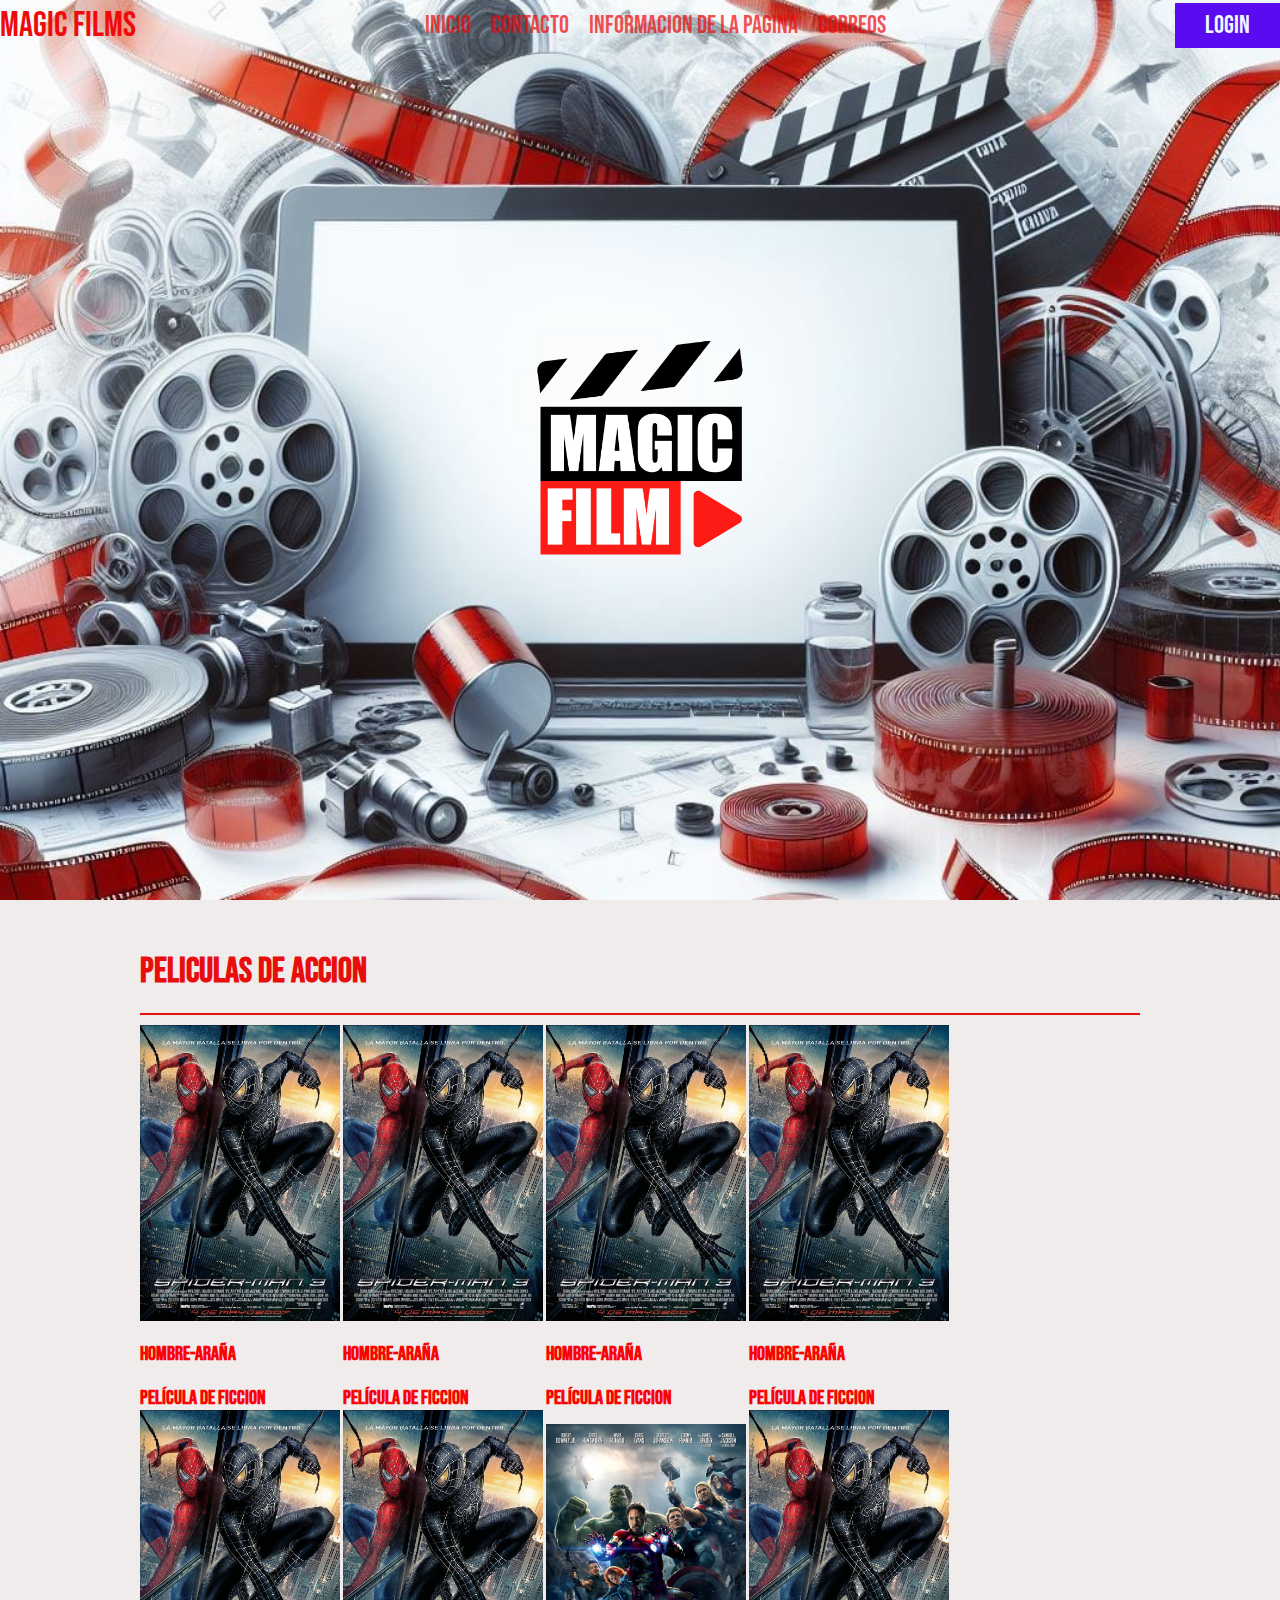
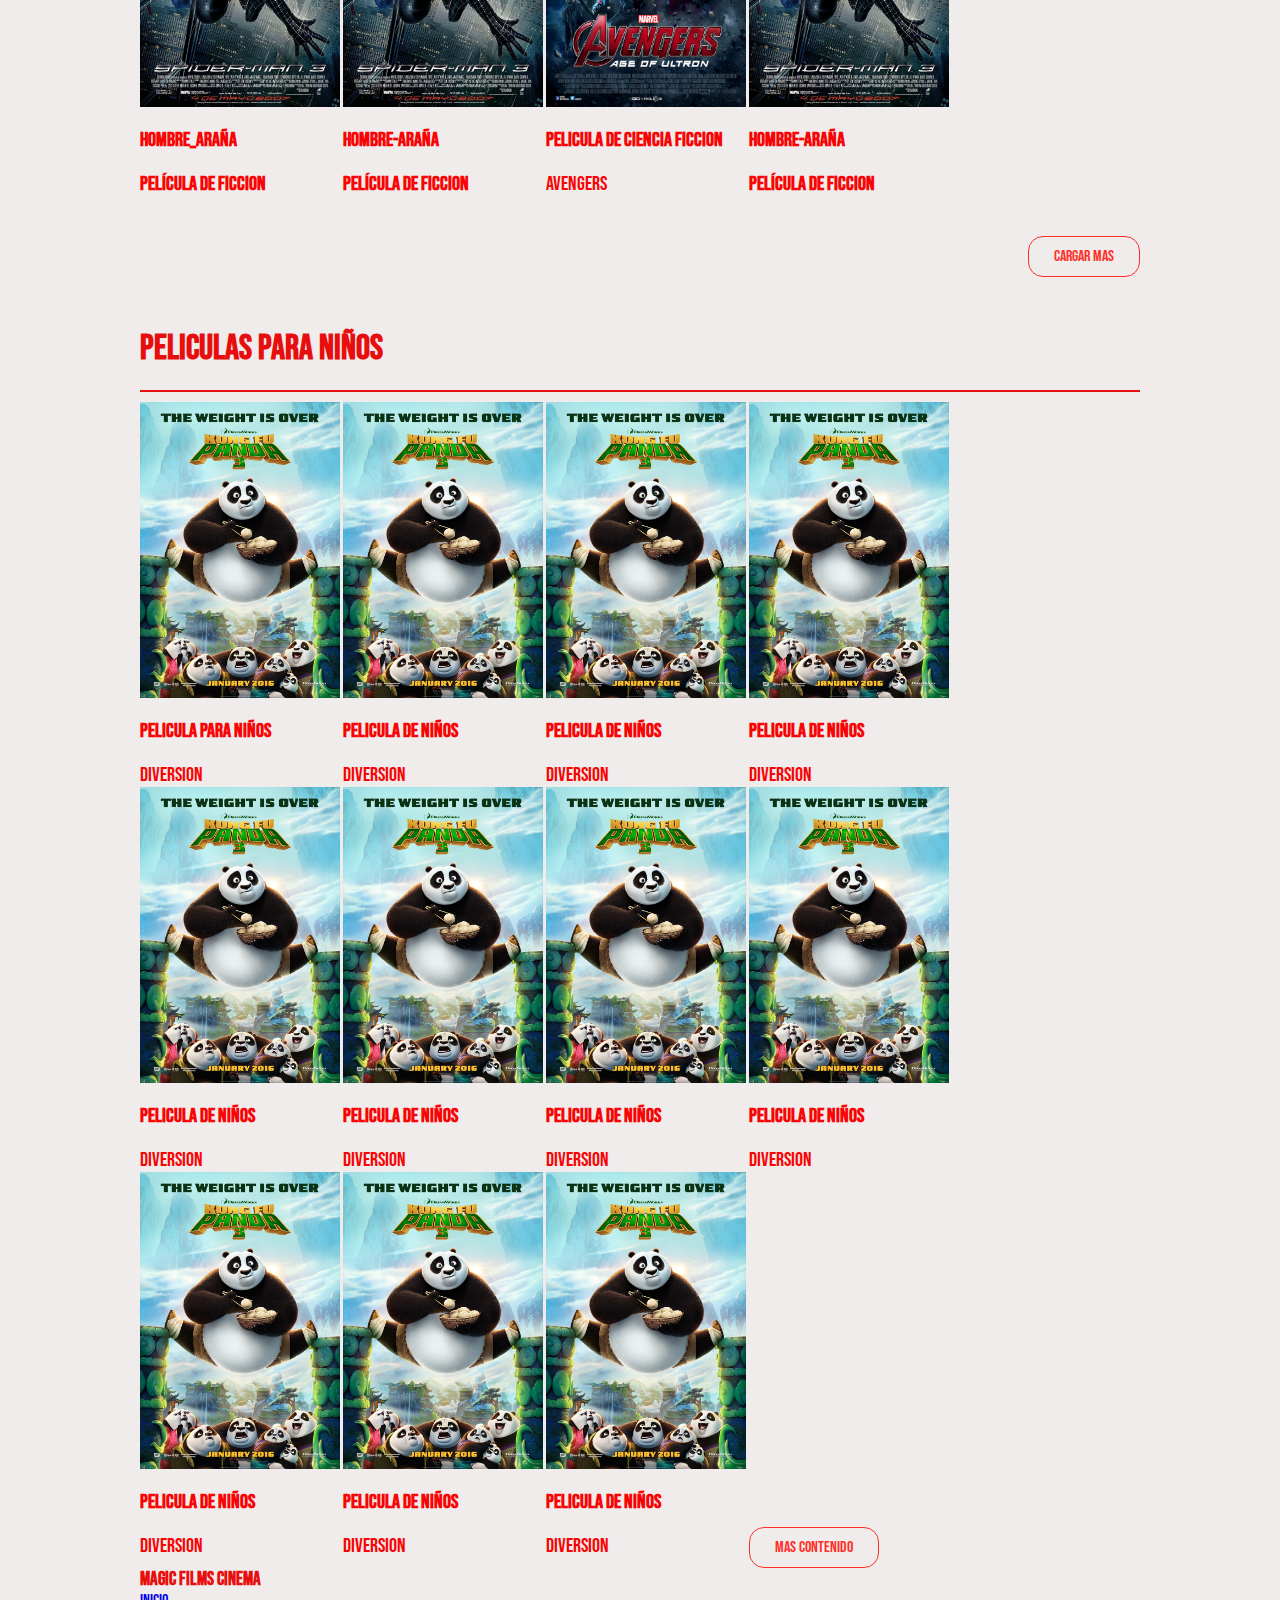
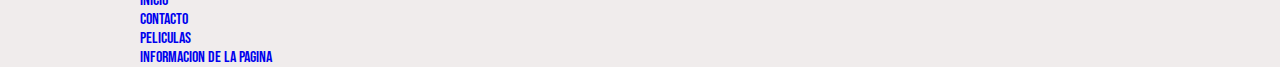
==== MAGIC FILMS pagina/index.html @ f7987037 "Add files via upload" ====
<!DOCTYPE html>
<html lang="es"> <!--el "es" es español--> 
<head>
  <!--elementos del html--> 
    <meta charset="UTF-8">
    <meta name="viewport" content="width=device-width, initial-scale=1.0">
    <title>MAGIC FILMS  CINEMA</title>
    <!--link de css-->
    <link rel="stylesheet" href="style.css">
</head>
<body> 
 <!--barra de comentarios -->  
 <!--el "header" es la cabecera de la pagina --> 

    <header class="header">
        <!--el div es para la estructura , nombres de las clases , como estan acomodados los enlaces y todas las etiquetas -->

        <div class="contennido del menu ">
           <a href="#" class="logo">MAGIC FILMS</a>
            <input type="checkbox" id="menu" />
            <label for="menu">
              <!--imagen del menu hamburguesa-->
                <img src="imagenes de pelis/botonm.png" class="menu-icono" alt="menu">
            </label>
            <nav class="navbar">
                <ul>
                    <li><a href="#">Inicio</a></li>
                    <li><a href="#">Contacto</a></li>
                    <li><a href="informaciondepagina.html">Informacion de la Pagina</a></li>
                    <li><a href="#">Correos</a></li>
                </ul>  
            </nav>

            <a href="login.html" class="btn-1">Login</a>

        </div>
        <div class="header-content container">
            <div class="header-1">
                <img width="450px" src="imagenes de pelis/logo-magic-film.png" alt=""> <!--aqui esta ubicado el tamaño y el logo de la pagina -->
                  <!--el btn son las son los enlaces-->
                <!--<a href="#" class="btn-2">ver ahora</a> -->
            </div>
            <div class="header-2">
               <!-- <h1>Bienvenido a magicfilms </h1>
                <img width="150px" src="imagenes de pelis/boton de play.png" alt=""> -->
            </div>
        </div>
    </header>   

    <section class="movies container">
        <h2>Peliculas de accion </h2>
        <hr> <!--linea que separa los titulos de las peliculas ~~-->
        <div class="box-container-1">

            <!--datos de la pelicula  1 -->

            <div class="box-1">
                <div class="content">
                    <img width="200px"src="imagenes de pelis/hombre,araña.jpg" alt="">
                    <h3>Hombre-Araña </h3>
                    <h4> Película de Ficcion </h4>
                </div>
            </div>
            
            <div class="box-1">
                <div class="content">
                    <img width="200px"src="imagenes de pelis/hombre,araña.jpg" alt="">
                    <h3>Hombre-Araña </h3>
                    <h4> Película de Ficcion </h4>
                </div>
            </div>

            <div class="box-1">
                <div class="content">
                    <img width="200px"src="imagenes de pelis/hombre,araña.jpg" alt="">
                    <h3>Hombre-Araña </h3>
                    <h4> Película de Ficcion </h4>
                </div>
            </div>

            <div class="box-1">
                <div class="content">
                    <img width="200px"src="imagenes de pelis/hombre,araña.jpg" alt="">
                    <h3>Hombre-Araña </h3>
                    <h4> Película de Ficcion </h4>
                </div>
            </div>

            <div class="box-1">
                <div class="content">
                    <img width="200px"src="imagenes de pelis/hombre,araña.jpg" alt="">
                    <h3>Hombre_Araña </h3>
                    <h4> Película de Ficcion </h4>
                </div>
            </div>

            <div class="box-1">
                <div class="content">
                    <img width="200px"src="imagenes de pelis/hombre,araña.jpg" alt="">
                    <h3>Hombre-Araña </h3>
                    <h4> Película de Ficcion </h4>
                </div>
            </div>

            <!--datos de la pelicula 2-->

            <div class="box-1">
                <div class="content">
                    <img width="200px" src="imagenes de pelis/Avengers-Age-of-Ultron-poster.jpg" alt="">
                    <h3>Pelicula de Ciencia Ficcion </h3>
                    <p>
                        Avengers
                    </p>

                </div>

            </div> 
            <div class="box-1">
                <div class="content">
                    <img width="200px"src="imagenes de pelis/hombre,araña.jpg" alt="">
                    <h3>Hombre-Araña </h3>
                    <h4> Película de Ficcion </h4>
                </div>
            </div>
            

            <!--datos de la pelicula 3-->

            <div class="box-1">
                <div class="content">
                    <img width="200px" src="imagenes de pelis/imagen tres.webp" alt="">
                    <h3>Pelicula Infantil </h3>
                    <p>
                        Sensacional
                    </p>
                </div>
            </div>
        </div>
        
        <div class="load-more" id="load-more-1"> Cargar Mas </div>

    </section>

    <section class="movies container">
        <h2>Peliculas para Niños </h2>
        <hr><!-- linea que separa los titulos de las peliculas -->
        <div class="box-container-2">
            
            <!--datos de la pelicula 4-->

            <div class="box-2">
                <div class="content">
                    <img width="200px"src="imagenes de pelis/imagen 1.jpg" alt="">
                    <h3>Pelicula para Niños  </h3>
                    <p>
                        Diversion
                    </p>

                </div>

            </div>

            <div class="box-2">
                <div class="content">
                    <img width="200px"src="imagenes de pelis/imagen 1.jpg" alt="">
                    <h3>Pelicula de Niños  </h3>
                    <p>
                        Diversion
                    </p>

                </div>

            </div>

            <div class="box-2">
                <div class="content">
                    <img width="200px"src="imagenes de pelis/imagen 1.jpg" alt="">
                    <h3>Pelicula de Niños  </h3>
                    <p>
                        Diversion
                    </p>

                </div>

            </div>

            <div class="box-2">
                <div class="content">
                    <img width="200px"src="imagenes de pelis/imagen 1.jpg" alt="">
                    <h3>Pelicula de Niños  </h3>
                    <p>
                        Diversion
                    </p>

                </div>

            </div>

            <div class="box-2">
                <div class="content">
                    <img width="200px"src="imagenes de pelis/imagen 1.jpg" alt="">
                    <h3>Pelicula de Niños  </h3>
                    <p>
                        Diversion
                    </p>

                </div>

            </div>

            <div class="box-2">
                <div class="content">
                    <img width="200px"src="imagenes de pelis/imagen 1.jpg" alt="">
                    <h3>Pelicula de Niños  </h3>
                    <p>
                        Diversion
                    </p>

                </div>

            </div>

            <div class="box-2">
                <div class="content">
                    <img width="200px"src="imagenes de pelis/imagen 1.jpg" alt="">
                    <h3>Pelicula de Niños  </h3>
                    <p>
                        Diversion
                    </p>

                </div>

            </div>

            <div class="box-2">
                <div class="content">
                    <img width="200px"src="imagenes de pelis/imagen 1.jpg" alt="">
                    <h3>Pelicula de Niños  </h3>
                    <p>
                        Diversion
                    </p>

                </div>

            </div>
            
            <div class="box-2">
                <div class="content">
                    <img width="200px"src="imagenes de pelis/imagen 1.jpg" alt="">
                    <h3>Pelicula de Niños  </h3>
                    <p>
                        Diversion
                    </p>

                </div>

            </div>

            <div class="box-2">
                <div class="content">
                    <img width="200px"src="imagenes de pelis/imagen 1.jpg" alt="">
                    <h3>Pelicula de Niños  </h3>
                    <p>
                        Diversion
                    </p>

                </div>

            </div>

            <div class="box-2">
                <div class="content">
                    <img width="200px"src="imagenes de pelis/imagen 1.jpg" alt="">
                    <h3>Pelicula de Niños  </h3>
                    <p>
                        Diversion
                    </p>

                </div>

            </div>


      

        <div class="load-more" id="load-more-2">Mas Contenido</div>
    </section> <!--siempre que se cree una nueva seccion de peliculas determinarla y enumerarla -->
    <footer class="floter container">
        <h3>MAGIC FILMS CINEMA</h3>
        <ul>
            <li><a href="#">Inicio</a></li>
            <li><a href="#">Contacto</a></li>
            <li><a href="#">Peliculas</a></li>
            <li><a href="#">Informacion de la Pagina</a></li>
        </ul>
    </footer>




    <script src="script.js"></script>
</body>

</html>
---- MAGIC FILMS pagina/style.css ----
@import url('https://fonts.googleapis.com/css2?family=Bebas+Neue&display=swap');


body{
    font-family:'Bebas Neue',cursive;
}
/* margin: 0;: Establece el margen exterior de un elemento a 0. Esto significa que no habrá espacio entre el borde del elemento y los elementos adyacentes.
padding: 0;: Define el relleno interno de un elemento como 0. El contenido dentro del elemento no tendrá ningún espacio adicional entre su borde y el contenido real.
box-sizing: border-box;: Cambia el modelo de caja para incluir el relleno y el borde dentro del ancho y alto especificados. Esto significa que el tamaño total del elemento (incluyendo el relleno y el borde) se mantiene constante, independientemente del valor del ancho o alto.
text-decoration: none;: Elimina cualquier decoración de texto, como subrayados o líneas a través del texto. Esto se utiliza comúnmente para eliminar los subrayados de los enlaces.
list-style: none;: Elimina los marcadores o numeración de las listas (por ejemplo, listas desordenadas o listas ordenadas). Los elementos de la lista no tendrán viñetas ni números. */




* {

    margin: 0;
    padding: 0; 
    box-sizing: border-box;
    text-decoration:none;
    list-style:none;
}


     /* el background-color es para ponerle el color del fondo en la pag 
     el comando color que esta en rojo afeacta la parte del color de las letras en el encabezado y los parrafos  */

     body{
        background-color: #f0ecec;
        color: #e90e0e;
        .bebas-neue-regular {
            font-family: "Bebas Neue", sans-serif;
            font-weight: 1400;
            font-style: normal;
    
           
          }
          
}
  /* max-width es el rango maximo de 1200px la pag y margin es de izquierda a derecha de las imagenes de las pelis para que no se desborde 
  el contenido */  
.container{
    max-width: 1000px;
    margin: 0 auto;
}
  /*background-image: url(imagenes\ de\ pelis/fd.jpg);
Esta línea establece la imagen de fondo para el elemento al que se aplica.  La imagen se mostrará como fondo del elemento.
background-position: center center;: Define la posición de la imagen de fondo. El valor center center centra la imagen tanto horizontal como verticalmente dentro del elemento.
background-repeat: no-repeat;: Evita que la imagen de fondo se repita. Si la imagen es más pequeña que el elemento, no se duplicará.
background-size: cover;: Ajusta automáticamente el tamaño de la imagen de fondo para cubrir todo el elemento sin distorsionarla. La imagen se escalará para adaptarse al tamaño del contenedor.
min-height: 70vh;: Establece la altura mínima del elemento en un 70% del alto de la ventana gráfica (viewport height). Esto asegura que el elemento tenga al menos esa altura, pero puede crecer si su contenido lo requiere.
display: flex;: Aplica el modelo de diseño flexible (Flexbox) al elemento. Esto permite organizar los elementos secundarios dentro del elemento en una fila o columna, según las propiedades adicionales que se establezcan.
align-items: center;: Centra verticalmente los elementos secundarios dentro del elemento. Los elementos se alinearán en el eje vertical.*/
.header {
    

    background-image: url(imagenes\ de\ pelis/fmc.jpg);
    background-position: center center;
    background-repeat: no-repeat;
    background-size: cover;
    min-height: 100vh;
    display: flex;
    align-items: center ;

}
    /* configuracion del lado del menu top 0 es la posicion de arriba
     left: 0;: Define la distancia desde el borde izquierdo del contenedor principal hasta el borde izquierdo del elemento .menu. Esto coloca el menú en el extremo izquierdo.
right: 0;: Similar a left, pero coloca el menú en el extremo derecho.
display: flex;: Aplica el modelo de diseño flexible (Flexbox) al elemento .menu. Esto permite organizar los elementos secundarios dentro del menú en una fila o columna, según las propiedades adicionales que se establezcan.
align-items: center;: Centra verticalmente los elementos secundarios dentro del .menu. Los elementos se alinearán en el eje vertical.
justify-content: space-between;: Distribuye el espacio disponible entre los elementos secundarios dentro del .menu. En este caso, los elementos se colocarán al principio y al final del contenedor, creando un espacio igual entre ellos.*/
.menu {

    position: absolute;
    
    top: 0;
    
    left: 0;
    
    right: 0;
    
    display: flex;
    
    align-items: center;
    
    justify-content: space-between;
    
    }
     /* logo , tamaño y color */
    .logo {
        font-size: 35px;
        color: #ef0b0b;
       
    }
    /* este afecta las listas */
    .menu .navbar ul li{
        position: relative;
        float: left;

    }
    /*  font-size: 22px; = tamaño de la letra en el menu
        padding: 20px; = modifica el tamño de los enlaces del menu 
        color: #ffffff;= color del texto del menu 
        display: block;= para que tome correctamente el padding */
    .menu .navbar ul li a {
        font-size: 25px;/*tamaño del texto dentro del menu*/
        padding: 10px; /*ancho en separacion del contenido del menu*/
        color: #f20404b0;
        display: block;
    }
    /* en este comando se esta ejecutando el cambio de color de las letras en el menu en caso
     de que el mause este sobre la letra a escoger */

    .menu .navbar ul li a:hover {

        color: #fdfcff;

    }

    #menu{
        display: none;
    }
    .menu-icono {
        width: 90px;/* tamaño del icono del menu*/
    }
    .menu label {
        cursor: pointer;
        display:  none ;
    }
    .header-content {/* configuracion del contenido*/
        display: flex;/* pone de manera horizontal el contenido de la pagina*/


    }
    .header-1 { /*configuracion del texto las mejores peliculas su ubicacion*/
      display: flex;
      flex-direction: column;
      width: 50%;
      align-self: flex-end;
    }
    .header-1 img {/*onfiguracion del texto las mejores peliculas*/
     width: 300px;
    }
    .header-2 { /*configuracion del texto las mejores peliculas su ubicacion*/
        width: 50%;
        margin-top: 80px;
        text-align: end;
    }
    .header-2 h1 {/*onfiguracion del texto las mejores peliculas*/
        color:#ee090972;/* color del texto del header 2*/
        font-size: 80px;
        line-height: 80px;
    }
    .btn-1{ /*configuracion del boton de login*/
        display: inline-block;
        padding: 7px 30px;
        background-color: #5b0bef;/*color en fondo de la letra */
        color: aliceblue; /*color del boton*/
        font-size: 25px;/* tamaño del boton letra*/
    }
    .btn-2{/*configuracion del boton ver ahora */
        width: 105px;
        display: inline-block;
        padding: 5px 10px;
        background-color: #5b0bef;/*color en fondo de la letra */
        color: aliceblue; /*color del boton*/
        font-size: 20px;/* tamaño del boton letra*/
        margin-top: 30;/*espacio hacia arriba*/
    }

    .movies{
        padding: 50px 0 0 0;
        display: flex;
        flex-direction: column;/* las imagenes se pondran en forma de columna */
    }

    h2{
        font-size: 35px;/*ubicion de las letras sobre las peliculas */
        margin-bottom: 20px;
    }

    hr{ /* color de la linea que separa los titulos que estan sobre las peliculas , tambien se separan
        los detalles de las misma , como lo son la altura y distancia */
        border: 1px solid #e51010; /* grosor y color de la linea */
        width: 100%;/* longitud de la linea*/
        margin-bottom: 10px;/* abre espacios*/
    } /*los box son las div del html donde se estan guardando las imagenes */
    /* se deben actualixar los datos*/
    .box.container-1 , 
    .box.container-2 {
        display: grid;
        grid-template-columns: repeat( auto-fit , min- max(250px 1fr));
        gap: 20px; /* este es el comando que separa una pelicula de al otra en caso que esten formando una columna */
    }
    .box-1 ,
    .box-2 {
        border-radius: 5px;
        z-index: 1000;/* el z index colocara los elementos siempre por delante de otros*/
        display: none;/* este comando oculta las imagenes */
    }/* estos comandos hacen que las imagnes aparezcan nuevamente en el orden que tienen que ir */
    .box-1:nth-child(1),
    .box-1:nth-child(2),
    .box-1:nth-child(3),
    .box-1:nth-child(4),
    .box-1:nth-child(5),
    .box-1:nth-child(6),
    .box-1:nth-child(7),
    .box-1:nth-child(8){
        display: inline-block;
    }
    .box-2:nth-child(1),
    .box-2:nth-child(2),
    .box-2:nth-child(3),
    .box-2:nth-child(4), 
    .box-2:nth-child(5),
    .box-2:nth-child(6),
    .box-2:nth-child(7),
    .box-2:nth-child(8),
    .box-2:nth-child(9),
    .box-2:nth-child(10),
    .box-2:nth-child(11){
        display: inline-block;  
    } 
    .load-more{ /*esta es la configuracion para el boton de mas contenido */
       margin-top: 40px;
       display: inline-block;
       padding: 10px 25pX;
        border-radius: 15px;
        border: 1px solid #FF2F28;
        color: #FF2F28;
        font-size: 16px;
        cursor: pointer;
        align-self: flex-end; /*este comando arroja para la derecha*/
    }

.load-more:hover { /* este configura el boton de mas contenido*/
    background-color: #f90202;
    color: #FFFFFF;
}
.content img{ /*en este comando se ajusta el tamaño del espacio de las imagenes y su texto en la descripcion */ 

    margin-bottom: 15px;
}

.content h3{
font-size: 20px;
margin-bottom: 20px;/*separacion para abajo del texto */
}
.content{
    color: #f90404;
    font-size: 20px;
}
.footer {
    display:flex;
    justify-content: space-between;
    align-items: center ;
    padding: 100px 0;
    margin-top: 100px;
    border-top: 1px solid #220bef;
    align-self: flex-end;
}
.footer ul a{ /*el floter es la informacion del final de la pagina */
    display: 30px;
    
}
.footer li {
    color: #FFFFFF;
    font-size: 20px;
    margin-right: 20px;
    display: block;
}
.footer a:hover {
    color: #e51010 ;

}
@media (max-width:991px){

.menu{
    padding: 20 0 0px;
}
.menu label{
    display: initial;
}
.menu .navbar {
    position: absolute;
    top:100%;
    left: 0;
    right: 0;
    background-color: #0e0e0e;
    display: none;

}
.menu .navbar ul li{
    width: 50%;
}
.btn-1{
    display: none;
}
#menu:checked ~ .navbar{
    display: initial;
}

.header-content{ /* informacion de los titulos y parrafos sobre y debajo de las imagenes*/
    flex-direction: column;
    padding: 180px 30px 30px 30px0;
}
.header-1 {
    width: 100%;
    align-items: center;
}
.hearder-2{
    width: 100%;
    text-align: center;
}    
} /* en estos comandos esta la configuracion del menu y su contenido*/
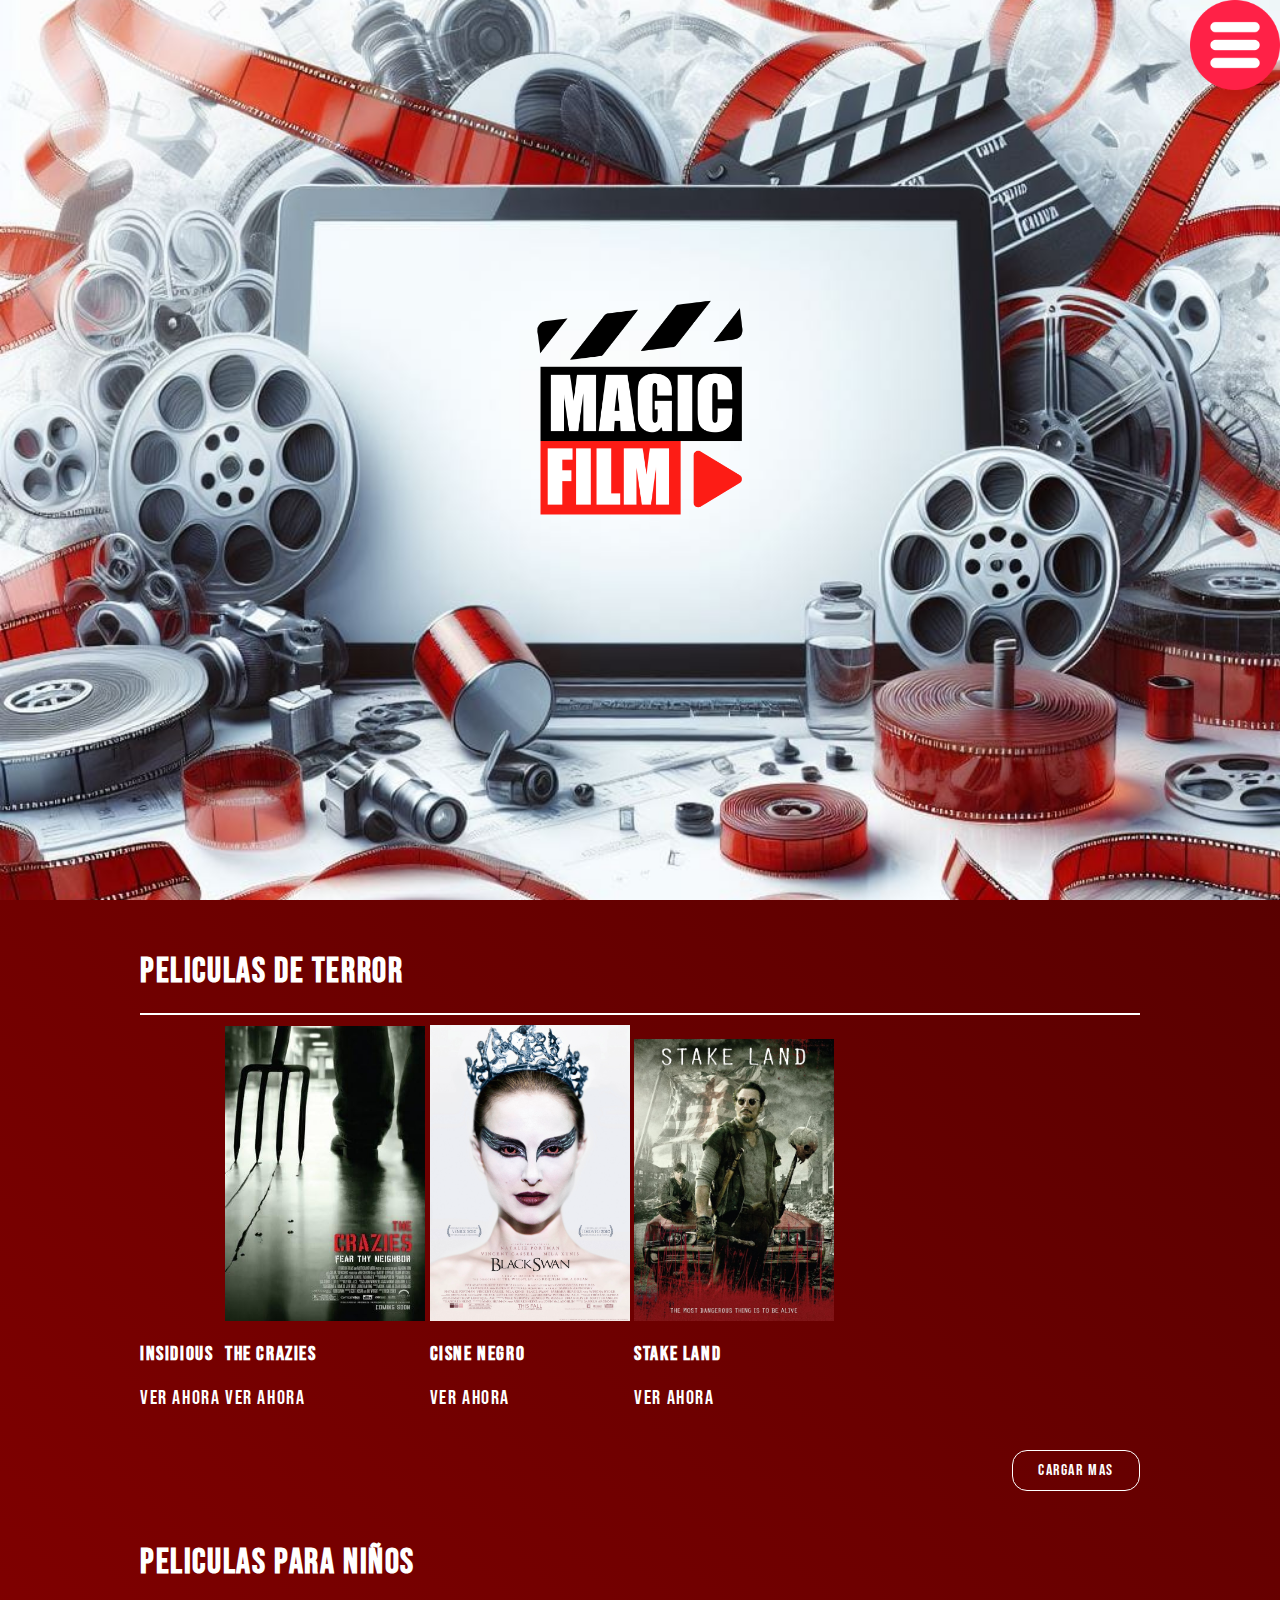
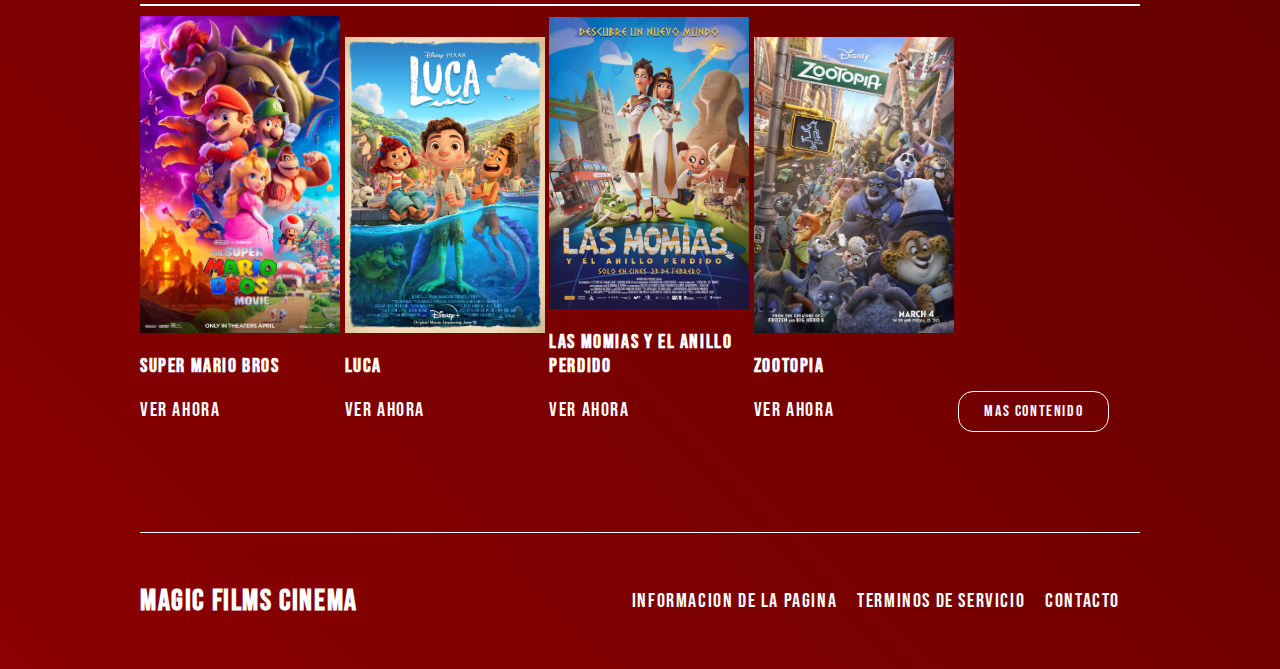
==== commit d388d983: "Add files via upload" ====
--- a/MAGIC FILMS pagina/index.html
+++ b/MAGIC FILMS pagina/index.html
@@ -16,7 +16,7 @@
         <!--el div es para la estructura , nombres de las clases , como estan acomodados los enlaces y todas las etiquetas -->
 
         <div class="contennido del menu ">
-           <a href="#" class="logo">MAGIC FILMS</a>
+           <a href="#" class="logo"></a>
             <input type="checkbox" id="menu" />
             <label for="menu">
               <!--imagen del menu hamburguesa-->
@@ -48,57 +48,58 @@
     </header>   
 
     <section class="movies container">
-        <h2>Peliculas de accion </h2>
+        <h2>Peliculas de terror </h2>
         <hr> <!--linea que separa los titulos de las peliculas ~~-->
-        <div class="box-container-1">
+         <div class="box-container-1">
 
             <!--datos de la pelicula  1 -->
 
             <div class="box-1">
                 <div class="content">
-                    <img width="200px"src="imagenes de pelis/hombre,araña.jpg" alt="">
-                    <h3>Hombre-Araña </h3>
-                    <h4> Película de Ficcion </h4>
-                </div>
-            </div>
-            
-            <div class="box-1">
-                <div class="content">
-                    <img width="200px"src="imagenes de pelis/hombre,araña.jpg" alt="">
-                    <h3>Hombre-Araña </h3>
-                    <h4> Película de Ficcion </h4>
-                </div>
-            </div>
-
-            <div class="box-1">
-                <div class="content">
-                    <img width="200px"src="imagenes de pelis/hombre,araña.jpg" alt="">
-                    <h3>Hombre-Araña </h3>
-                    <h4> Película de Ficcion </h4>
-                </div>
-            </div>
-
-            <div class="box-1">
-                <div class="content">
-                    <img width="200px"src="imagenes de pelis/hombre,araña.jpg" alt="">
-                    <h3>Hombre-Araña </h3>
-                    <h4> Película de Ficcion </h4>
-                </div>
-            </div>
-
-            <div class="box-1">
-                <div class="content">
-                    <img width="200px"src="imagenes de pelis/hombre,araña.jpg" alt="">
-                    <h3>Hombre_Araña </h3>
-                    <h4> Película de Ficcion </h4>
-                </div>
-            </div>
-
-            <div class="box-1">
-                <div class="content">
-                    <img width="200px"src="imagenes de pelis/hombre,araña.jpg" alt="">
-                    <h3>Hombre-Araña </h3>
-                    <h4> Película de Ficcion </h4>
+                    <img width="200px"src="imagenes de pelis/Insidious.jpg" alt="" class="poster">
+                    <h3>Insidious</h3>
+                    <p> Ver Ahora </p>
+                </div>
+            </div>
+            
+            <div class="box-1">
+                <div class="content">
+                    <img width="200px"src="imagenes de pelis/thecrazies.jpg" alt=""class="poster">
+                    <h3>The Crazies</h3>
+                    <p> Ver Ahora </p>
+                </div>
+            </div>
+
+            <div class="box-1">
+                <div class="content">
+                    <img width="200px"src="imagenes de pelis/cisnenegro.jpg" alt="" class="poster">
+                    <h3>Cisne Negro</h3>
+                    <p> Ver Ahora </p>
+                </div>
+            </div>
+            
+
+            <div class="box-1">
+                <div class="content">
+                    <img width="200px"src="imagenes de pelis/stakeland.jpg" alt="" class="poster">
+                    <h3>Stake Land</h3>
+                    <hp4> Ver Ahora </p>
+                </div>
+            </div>
+
+            <div class="box-1">
+                <div class="content">
+                    <img width="200px"src="imagenes de pelis/tenemosquehablardekevin.jpg" alt="" class="poster">
+                    <h3>Tenemos que Hablar<br>de Kevin  </h3>
+                    <p> Ver Ahora </p>
+                </div>
+            </div>
+
+            <div class="box-1">
+                <div class="content">
+                    <img width="200px"src="imagenes de pelis/Babadook.jpg" alt="" class="poster">
+                    <h3>El Babadook </h3>
+                    <p> Ver Ahora </p>
                 </div>
             </div>
 
@@ -106,10 +107,10 @@
 
             <div class="box-1">
                 <div class="content">
-                    <img width="200px" src="imagenes de pelis/Avengers-Age-of-Ultron-poster.jpg" alt="">
-                    <h3>Pelicula de Ciencia Ficcion </h3>
-                    <p>
-                        Avengers
+                    <img width="200px" src="imagenes de pelis/dejameentrar.jpg" alt="" class="poster">
+                    <h3>Dejame Entrar</h3>
+                    <p>
+                        Ver Ahora
                     </p>
 
                 </div>
@@ -117,9 +118,9 @@
             </div> 
             <div class="box-1">
                 <div class="content">
-                    <img width="200px"src="imagenes de pelis/hombre,araña.jpg" alt="">
-                    <h3>Hombre-Araña </h3>
-                    <h4> Película de Ficcion </h4>
+                    <img width="200px"src="imagenes de pelis/elconjuro.jpg" alt="" class="poster">
+                    <h3>El Conjuro</h3>
+                    <p> Ver Ahora </p>
                 </div>
             </div>
             
@@ -128,10 +129,37 @@
 
             <div class="box-1">
                 <div class="content">
-                    <img width="200px" src="imagenes de pelis/imagen tres.webp" alt="">
+                    <img width="200px" src="imagenes de pelis/supermariobros" alt="" class="poster">
+                    <h3>Super Mario Bros </h3>
+                    <p>
+                        Ver Ahora
+                    </p>
+                </div>
+            </div>
+            <div class="box-1">
+                <div class="content">
+                    <img width="200px" src="imagenes de pelis/luca" alt="" class="poster">
+                    <h3>Luca </h3>
+                    <p>
+                        Ver Ahora
+                    </p>
+                </div>
+            </div>
+            <div class="box-1">
+                <div class="content">
+                    <img width="200px" src="imagenes de pelis/lasmomiasyelanilloperdido.jpg" alt="" class="poster">
+                    <h3>Las Momias y el Anillo Perdido </h3>
+                    <p>
+                        Ver Ahora
+                    </p>
+                </div>
+            </div>
+            <div class="box-1">
+                <div class="content">
+                    <img width="200px" src="imagenes de pelis/imagen tres.webp" alt="" class="poster">
                     <h3>Pelicula Infantil </h3>
                     <p>
-                        Sensacional
+                        Ver Ahpra
                     </p>
                 </div>
             </div>
@@ -150,130 +178,130 @@
 
             <div class="box-2">
                 <div class="content">
-                    <img width="200px"src="imagenes de pelis/imagen 1.jpg" alt="">
-                    <h3>Pelicula para Niños  </h3>
-                    <p>
-                        Diversion
-                    </p>
-
-                </div>
-
-            </div>
-
-            <div class="box-2">
-                <div class="content">
-                    <img width="200px"src="imagenes de pelis/imagen 1.jpg" alt="">
-                    <h3>Pelicula de Niños  </h3>
-                    <p>
-                        Diversion
-                    </p>
-
-                </div>
-
-            </div>
-
-            <div class="box-2">
-                <div class="content">
-                    <img width="200px"src="imagenes de pelis/imagen 1.jpg" alt="">
-                    <h3>Pelicula de Niños  </h3>
-                    <p>
-                        Diversion
-                    </p>
-
-                </div>
-
-            </div>
-
-            <div class="box-2">
-                <div class="content">
-                    <img width="200px"src="imagenes de pelis/imagen 1.jpg" alt="">
-                    <h3>Pelicula de Niños  </h3>
-                    <p>
-                        Diversion
-                    </p>
-
-                </div>
-
-            </div>
-
-            <div class="box-2">
-                <div class="content">
-                    <img width="200px"src="imagenes de pelis/imagen 1.jpg" alt="">
-                    <h3>Pelicula de Niños  </h3>
-                    <p>
-                        Diversion
-                    </p>
-
-                </div>
-
-            </div>
-
-            <div class="box-2">
-                <div class="content">
-                    <img width="200px"src="imagenes de pelis/imagen 1.jpg" alt="">
-                    <h3>Pelicula de Niños  </h3>
-                    <p>
-                        Diversion
-                    </p>
-
-                </div>
-
-            </div>
-
-            <div class="box-2">
-                <div class="content">
-                    <img width="200px"src="imagenes de pelis/imagen 1.jpg" alt="">
-                    <h3>Pelicula de Niños  </h3>
-                    <p>
-                        Diversion
-                    </p>
-
-                </div>
-
-            </div>
-
-            <div class="box-2">
-                <div class="content">
-                    <img width="200px"src="imagenes de pelis/imagen 1.jpg" alt="">
-                    <h3>Pelicula de Niños  </h3>
-                    <p>
-                        Diversion
-                    </p>
-
-                </div>
-
-            </div>
-            
-            <div class="box-2">
-                <div class="content">
-                    <img width="200px"src="imagenes de pelis/imagen 1.jpg" alt="">
-                    <h3>Pelicula de Niños  </h3>
-                    <p>
-                        Diversion
-                    </p>
-
-                </div>
-
-            </div>
-
-            <div class="box-2">
-                <div class="content">
-                    <img width="200px"src="imagenes de pelis/imagen 1.jpg" alt="">
-                    <h3>Pelicula de Niños  </h3>
-                    <p>
-                        Diversion
-                    </p>
-
-                </div>
-
-            </div>
-
-            <div class="box-2">
-                <div class="content">
-                    <img width="200px"src="imagenes de pelis/imagen 1.jpg" alt="">
-                    <h3>Pelicula de Niños  </h3>
-                    <p>
-                        Diversion
+                    <img width="200px"src="imagenes de pelis/supermariobros.jpg" alt="" class="poster">
+                    <h3>Super Mario Bros </h3>
+                    <p>
+                        Ver Ahora
+                    </p>
+
+                </div>
+
+            </div>
+
+            <div class="box-2">
+                <div class="content">
+                    <img width="200px"src="imagenes de pelis/luca.jpg" alt="" class="poster">
+                    <h3>Luca  </h3>
+                    <p>
+                        Ver Ahora
+                    </p>
+
+                </div>
+
+            </div>
+
+            <div class="box-2">
+               <div class="content">
+                    <img width="200px"src="imagenes de pelis/lasmomiasyelanilloperdido.jpg" alt="" class="poster">
+                    <h3>Las Momias y el Anillo<br> Perdido  </h3>
+                    <p>
+                        Ver Ahora
+                    </p>
+
+                </div>
+
+            </div>
+
+            <div class="box-2">
+                <div class="content">
+                    <img width="200px"src="imagenes de pelis/zootopia.jpg" alt="" class="poster">
+                    <h3>Zootopia</h3>
+                    <p>
+                        Ver Ahora
+                    </p>
+
+                </div>
+
+            </div>
+
+            <div class="box-2">
+                <div class="content">
+                    <img width="200px"src="imagenes de pelis/imagen 1.jpg" alt="" class="poster">
+                    <h3>Pelicula de Niños  </h3>
+                    <p>
+                        Ver Ahora
+                    </p>
+
+                </div>
+
+            </div>
+
+            <div class="box-2">
+                <div class="content">
+                    <img width="200px"src="imagenes de pelis/imagen 1.jpg" alt="" class="poster">
+                    <h3>Pelicula de Niños  </h3>
+                    <p>
+                        Ver Ahora
+                    </p>
+
+                </div>
+
+            </div>
+
+            <div class="box-2">
+                <div class="content">
+                    <img width="200px"src="imagenes de pelis/imagen 1.jpg" alt="" class="poster">
+                    <h3>Pelicula de Niños  </h3>
+                    <p>
+                        Ver Ahora
+                    </p>
+
+                </div>
+
+            </div>
+
+            <div class="box-2">
+                <div class="content">
+                    <img width="200px"src="imagenes de pelis/imagen 1.jpg" alt="" class="poster">
+                    <h3>Pelicula de Niños  </h3>
+                    <p>
+                        Ver Ahora
+                    </p>
+
+                </div>
+
+            </div>
+            
+            <div class="box-2">
+                <div class="content">
+                    <img width="200px"src="imagenes de pelis/imagen 1.jpg" alt="" class="poster">
+                    <h3>Pelicula de Niños  </h3>
+                    <p>
+                        Ver Ahora
+                    </p>
+
+                </div>
+
+            </div>
+
+            <div class="box-2">
+                <div class="content">
+                    <img width="200px"src="imagenes de pelis/imagen 1.jpg" alt="" class="poster">
+                    <h3>Pelicula de Niños  </h3>
+                    <p>
+                        Ver Ahora
+                    </p>
+
+                </div>
+
+            </div>
+
+            <div class="box-2">
+                <div class="content">
+                    <img width="200px"src="imagenes de pelis/imagen 1.jpg" alt="" class="poster">
+                    <h3>Pelicula de Niños  </h3>
+                    <p>
+                        Ver Ahora
                     </p>
 
                 </div>
@@ -285,20 +313,14 @@
 
         <div class="load-more" id="load-more-2">Mas Contenido</div>
     </section> <!--siempre que se cree una nueva seccion de peliculas determinarla y enumerarla -->
-    <footer class="floter container">
+    <footer class="footer container">
         <h3>MAGIC FILMS CINEMA</h3>
         <ul>
-            <li><a href="#">Inicio</a></li>
+            <li><a href="informaciondepagina.html">Informacion de la Pagina</a></li>
+            <li><a href="terminosdeservicio.html">Terminos de Servicio</a></li>
             <li><a href="#">Contacto</a></li>
-            <li><a href="#">Peliculas</a></li>
-            <li><a href="#">Informacion de la Pagina</a></li>
         </ul>
     </footer>
-
-
-
-
     <script src="script.js"></script>
 </body>
-
 </html>--- a/MAGIC FILMS pagina/style.css
+++ b/MAGIC FILMS pagina/style.css
@@ -3,6 +3,15 @@
 
 body{
     font-family:'Bebas Neue',cursive;
+   background: linear-gradient(45deg,darkred,black);
+    background-size: 400%,400%;
+    position: relative;
+    animation: cambiar 10s ease infinite; 
+}
+@keyframes cambiar{
+    0%{background-position: 0 50%;}
+    50%{background-position: 100% 50%;}
+    100%{background-position: 0 50%;}
 }
 /* margin: 0;: Establece el margen exterior de un elemento a 0. Esto significa que no habrá espacio entre el borde del elemento y los elementos adyacentes.
 padding: 0;: Define el relleno interno de un elemento como 0. El contenido dentro del elemento no tendrá ningún espacio adicional entre su borde y el contenido real.
@@ -14,12 +23,12 @@
 
 
 * {
-
     margin: 0;
     padding: 0; 
     box-sizing: border-box;
     text-decoration:none;
     list-style:none;
+    letter-spacing: 1.6px;
 }
 
 
@@ -28,15 +37,12 @@
 
      body{
         background-color: #f0ecec;
-        color: #e90e0e;
+        color: white;
         .bebas-neue-regular {
             font-family: "Bebas Neue", sans-serif;
             font-weight: 1400;
             font-style: normal;
-    
-           
-          }
-          
+          }     
 }
   /* max-width es el rango maximo de 1200px la pag y margin es de izquierda a derecha de las imagenes de las pelis para que no se desborde 
   el contenido */  
@@ -90,14 +96,13 @@
      /* logo , tamaño y color */
     .logo {
         font-size: 35px;
-        color: #ef0b0b;
+        color: white;
        
     }
     /* este afecta las listas */
     .menu .navbar ul li{
         position: relative;
         float: left;
-
     }
     /*  font-size: 22px; = tamaño de la letra en el menu
         padding: 20px; = modifica el tamño de los enlaces del menu 
@@ -106,16 +111,14 @@
     .menu .navbar ul li a {
         font-size: 25px;/*tamaño del texto dentro del menu*/
         padding: 10px; /*ancho en separacion del contenido del menu*/
-        color: #f20404b0;
+        color: red;
         display: block;
     }
     /* en este comando se esta ejecutando el cambio de color de las letras en el menu en caso
      de que el mause este sobre la letra a escoger */
 
     .menu .navbar ul li a:hover {
-
-        color: #fdfcff;
-
+        color: red;
     }
 
     #menu{
@@ -130,8 +133,6 @@
     }
     .header-content {/* configuracion del contenido*/
         display: flex;/* pone de manera horizontal el contenido de la pagina*/
-
-
     }
     .header-1 { /*configuracion del texto las mejores peliculas su ubicacion*/
       display: flex;
@@ -139,7 +140,7 @@
       width: 50%;
       align-self: flex-end;
     }
-    .header-1 img {/*onfiguracion del texto las mejores peliculas*/
+    .header-1 img {/*configuracion del texto las mejores peliculas*/
      width: 300px;
     }
     .header-2 { /*configuracion del texto las mejores peliculas su ubicacion*/
@@ -147,7 +148,7 @@
         margin-top: 80px;
         text-align: end;
     }
-    .header-2 h1 {/*onfiguracion del texto las mejores peliculas*/
+    .header-2 h1 {/*configuracion del texto las mejores peliculas*/
         color:#ee090972;/* color del texto del header 2*/
         font-size: 80px;
         line-height: 80px;
@@ -182,7 +183,7 @@
 
     hr{ /* color de la linea que separa los titulos que estan sobre las peliculas , tambien se separan
         los detalles de las misma , como lo son la altura y distancia */
-        border: 1px solid #e51010; /* grosor y color de la linea */
+        border: 1px solid white; /* grosor y color de la linea */
         width: 100%;/* longitud de la linea*/
         margin-bottom: 10px;/* abre espacios*/
     } /*los box son las div del html donde se estan guardando las imagenes */
@@ -202,24 +203,13 @@
     .box-1:nth-child(1),
     .box-1:nth-child(2),
     .box-1:nth-child(3),
-    .box-1:nth-child(4),
-    .box-1:nth-child(5),
-    .box-1:nth-child(6),
-    .box-1:nth-child(7),
-    .box-1:nth-child(8){
+    .box-1:nth-child(4){
         display: inline-block;
     }
     .box-2:nth-child(1),
     .box-2:nth-child(2),
     .box-2:nth-child(3),
-    .box-2:nth-child(4), 
-    .box-2:nth-child(5),
-    .box-2:nth-child(6),
-    .box-2:nth-child(7),
-    .box-2:nth-child(8),
-    .box-2:nth-child(9),
-    .box-2:nth-child(10),
-    .box-2:nth-child(11){
+    .box-2:nth-child(4){
         display: inline-block;  
     } 
     .load-more{ /*esta es la configuracion para el boton de mas contenido */
@@ -227,54 +217,54 @@
        display: inline-block;
        padding: 10px 25pX;
         border-radius: 15px;
-        border: 1px solid #FF2F28;
-        color: #FF2F28;
+        border: 1px solid white;
+        color: white;
         font-size: 16px;
         cursor: pointer;
         align-self: flex-end; /*este comando arroja para la derecha*/
     }
 
 .load-more:hover { /* este configura el boton de mas contenido*/
-    background-color: #f90202;
+    background-color: rgba(255, 0, 0, 0.548);
     color: #FFFFFF;
 }
 .content img{ /*en este comando se ajusta el tamaño del espacio de las imagenes y su texto en la descripcion */ 
 
     margin-bottom: 15px;
 }
-
 .content h3{
 font-size: 20px;
 margin-bottom: 20px;/*separacion para abajo del texto */
 }
 .content{
-    color: #f90404;
+    color: white;
     font-size: 20px;
 }
 .footer {
     display:flex;
     justify-content: space-between;
-    align-items: center ;
-    padding: 100px 0;
+    align-items: center;
+    padding: 50px 0;
     margin-top: 100px;
-    border-top: 1px solid #220bef;
-    align-self: flex-end;
-}
-.footer ul a{ /*el floter es la informacion del final de la pagina */
-    display: 30px;
-    
-}
-.footer li {
+    border-top: 1px solid white;
+}
+.footer ul{ /*el floter es la informacion del final de la pagina */
+    display: flex;
+}
+.footer h3{
+    font-size: 30px;
+}
+.footer a{
     color: #FFFFFF;
     font-size: 20px;
     margin-right: 20px;
     display: block;
 }
 .footer a:hover {
-    color: #e51010 ;
-
-}
-@media (max-width:991px){
+    color: red;
+
+}
+@media (max-width:1920px){
 
 .menu{
     padding: 20 0 0px;
@@ -286,14 +276,18 @@
     position: absolute;
     top:100%;
     left: 0;
-    right: 0;
-    background-color: #0e0e0e;
+    right: 100px;
+    top: 0;
+    background-color: rgba(0, 0, 0, 0.658);
     display: none;
 
 }
 .menu .navbar ul li{
     width: 50%;
 }
+.menu .navbar ul li a{
+    color: white;
+}
 .btn-1{
     display: none;
 }
@@ -302,7 +296,7 @@
 }
 
 .header-content{ /* informacion de los titulos y parrafos sobre y debajo de las imagenes*/
-    flex-direction: column;
+   flex-direction: column;
     padding: 180px 30px 30px 30px0;
 }
 .header-1 {
@@ -312,6 +306,26 @@
 .hearder-2{
     width: 100%;
     text-align: center;
-}    
+}
 } /* en estos comandos esta la configuracion del menu y su contenido*/
 
+.content {
+    position: relative;
+    animation-name: slide-in;
+    animation-duration: 2s;
+    }
+    
+    @keyframes slide-in {
+    from {
+    transform: translateY(-100%);
+    }
+    to {
+    transform: translateY(0);
+    }
+    }
+
+.poster:hover {
+transform: scale(1.2);
+transition: all 0.5s ease;
+}
+
